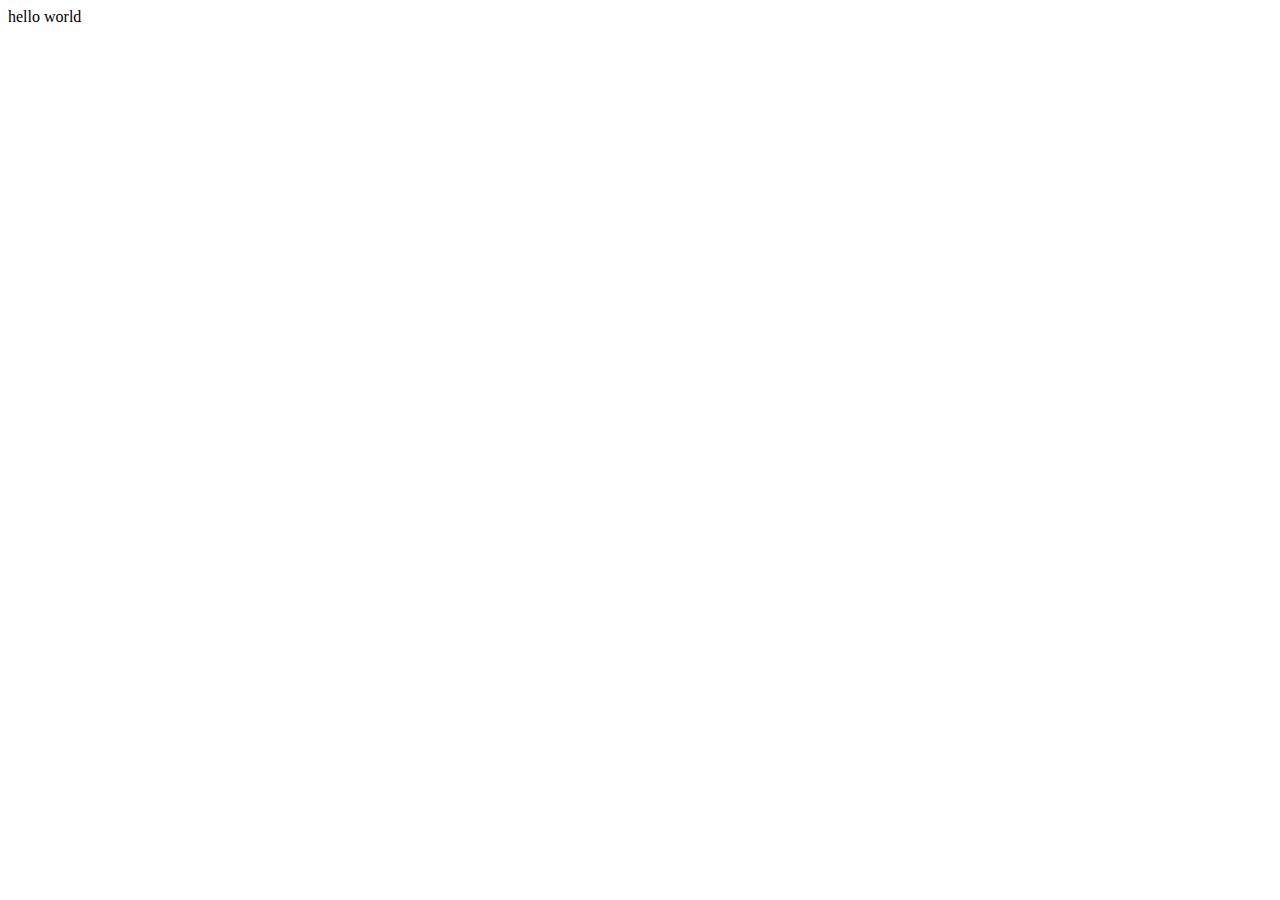
==== index.html @ dd25f3d8 "deleted spam" ====
<!DOCTYPE html>
<html lang="en">
<head>
	<meta charset="UTF-8">
	<meta name="viewport" content="width=device-width, initial-scale=1.0">
	<title>Git hello</title>
</head>
<body>
	<div class="hi">hello world</div>
</body>
</html>
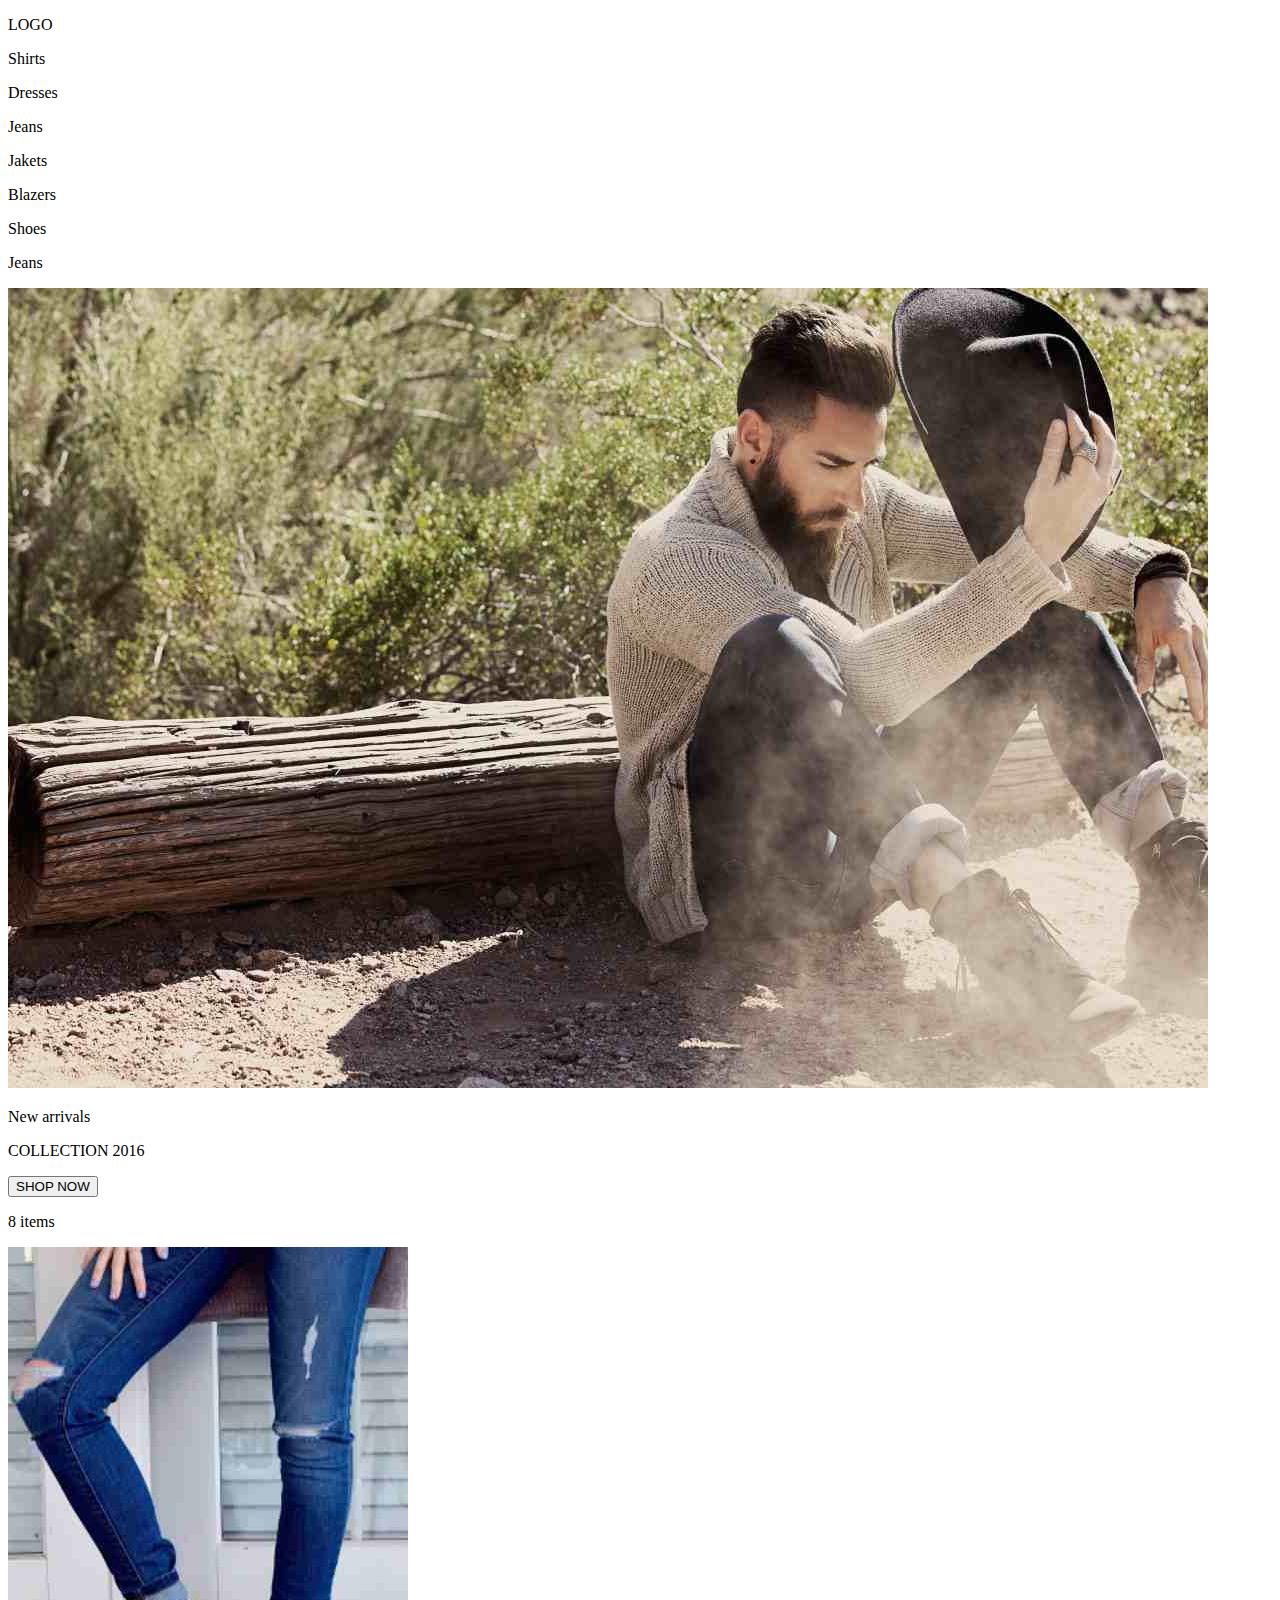
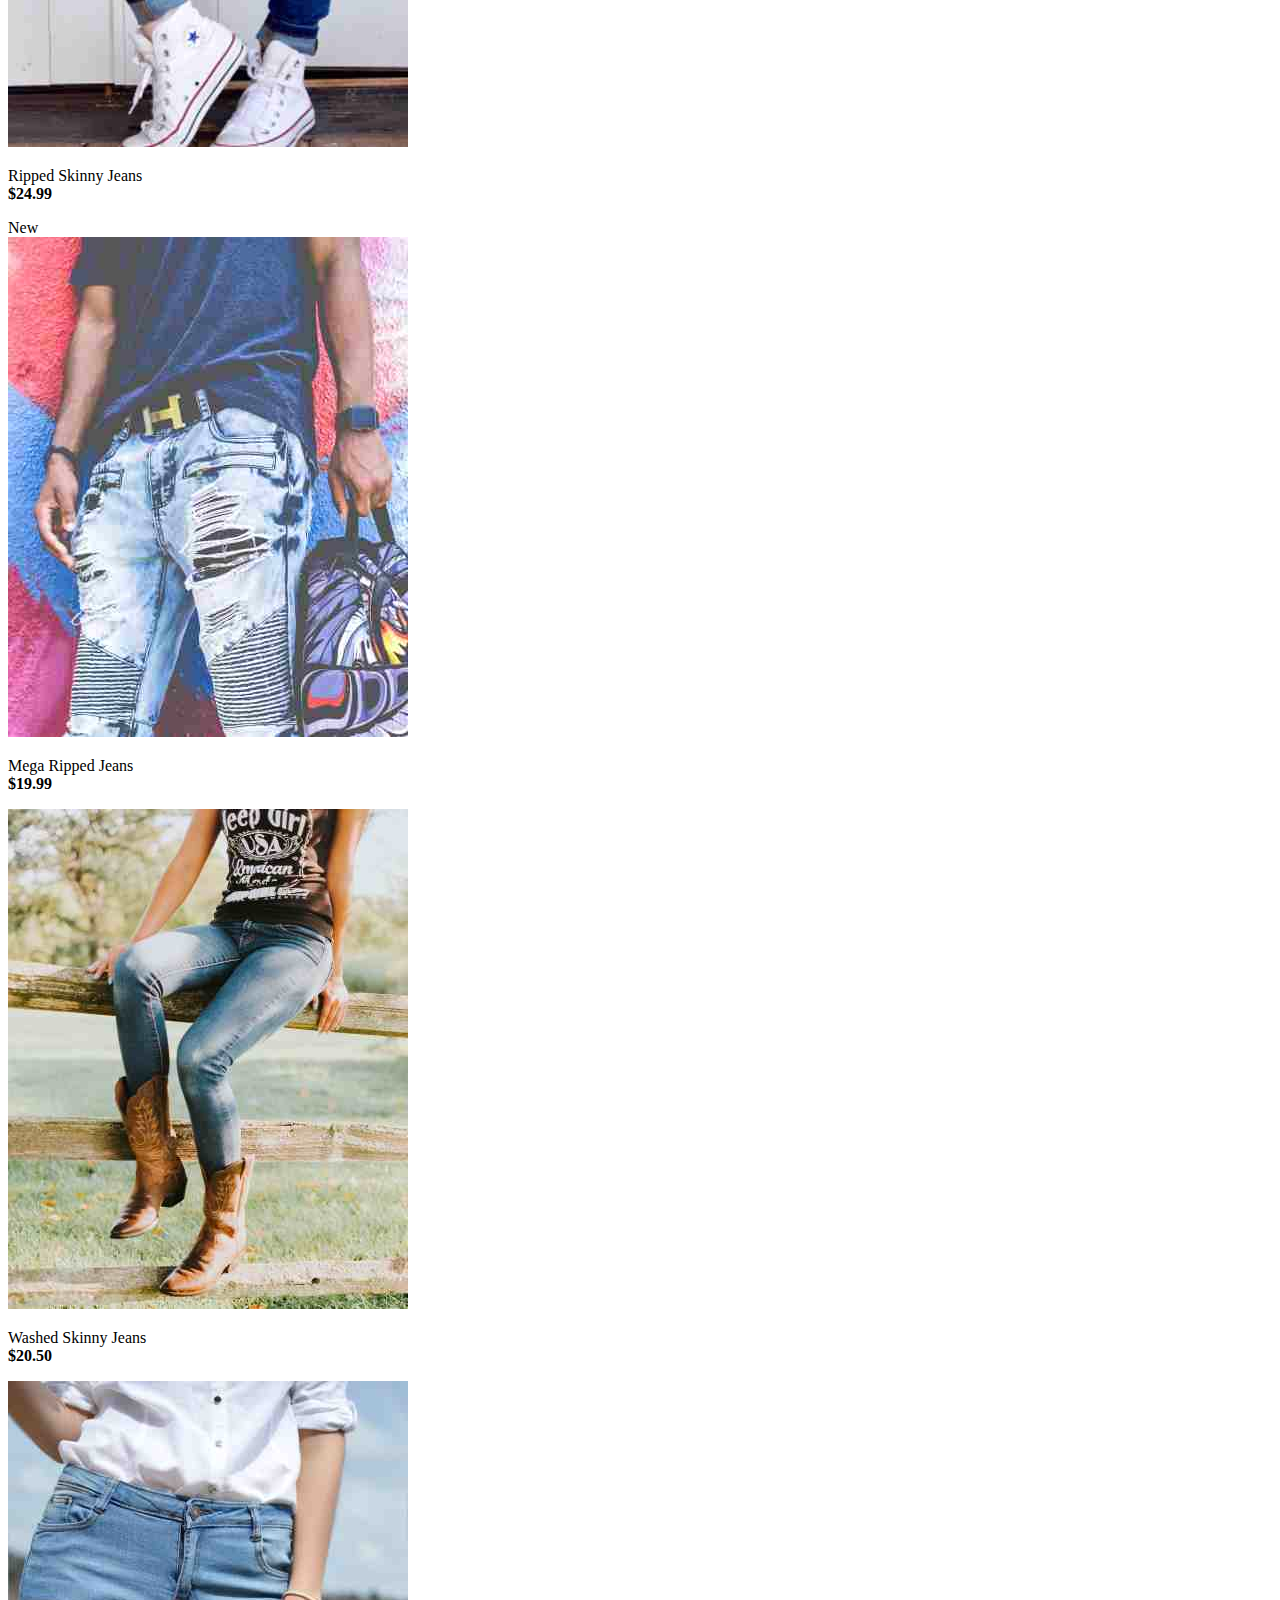
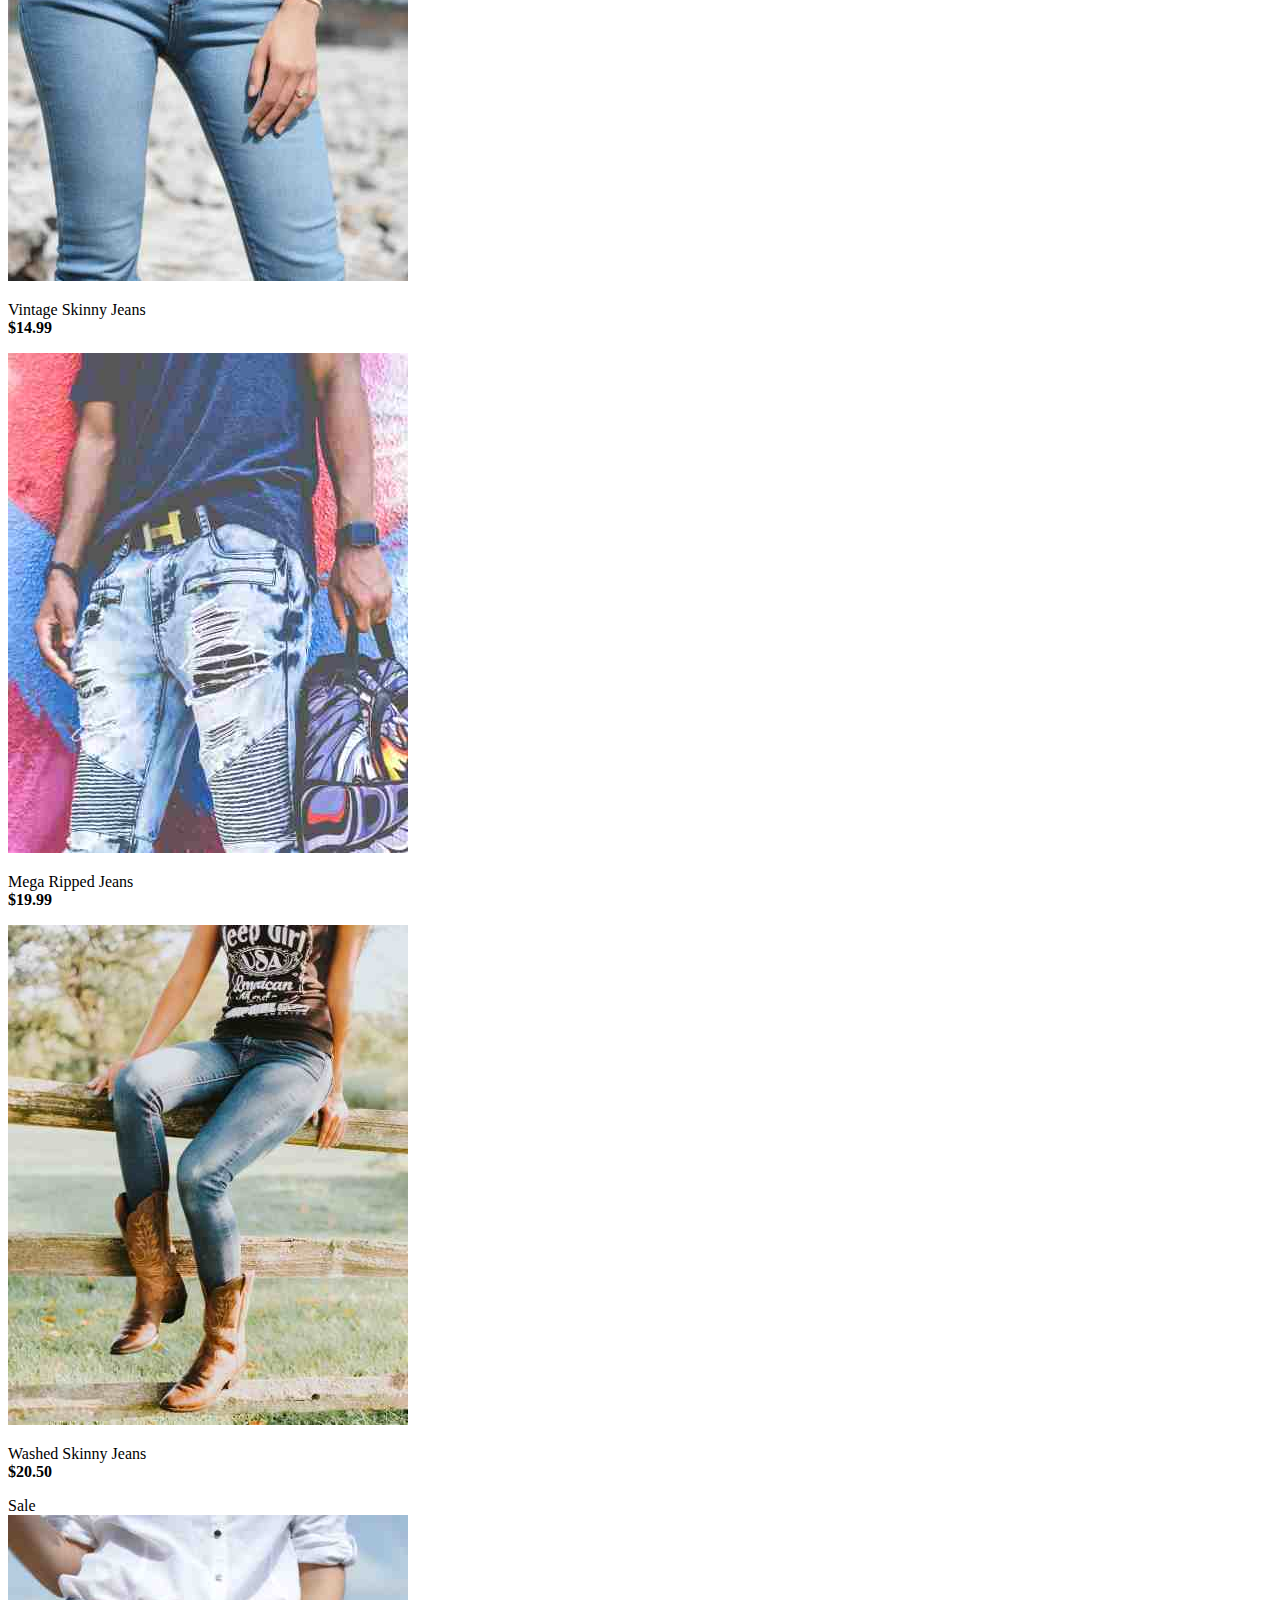
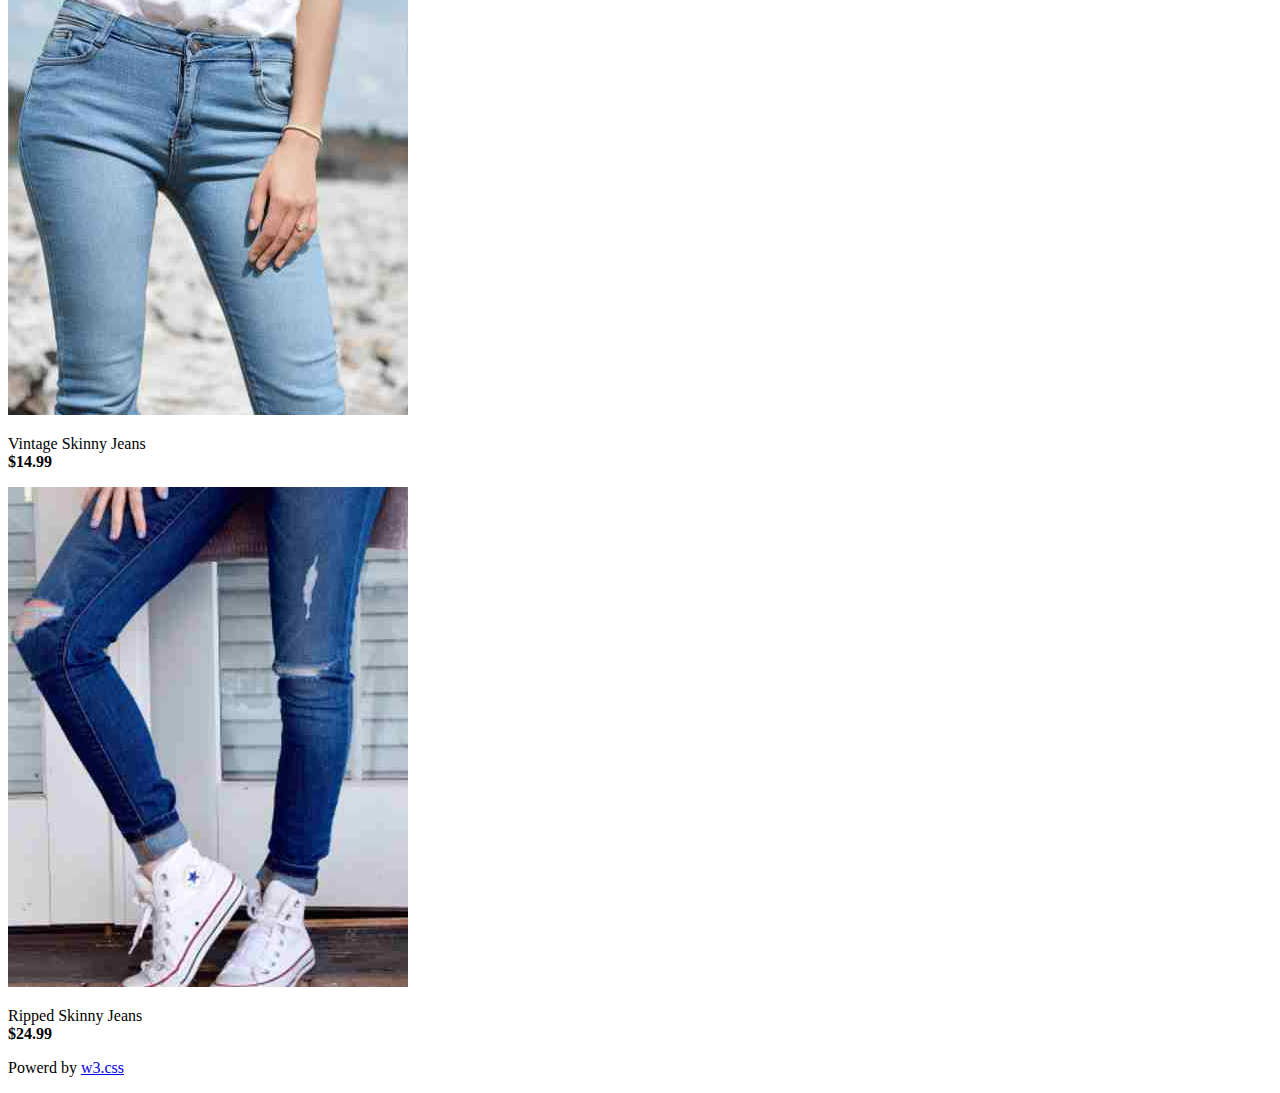
==== commit dccbb086: "create new files" ====
--- a/index.html
+++ b/index.html
@@ -1,11 +1,116 @@
+
 <!DOCTYPE html>
-<html lang="en">
-<head>
-	<meta charset="UTF-8">
-	<meta name="viewport" content="width=device-width, initial-scale=1.0">
-	<title>Git hello</title>
+<head>    
+    <meta charset="utf-8">
+    <link rel="stylesheet" type="text/css" href="reset.css">
+    <link rel="stylesheet" type="text/css" href="main.css">
+    <link rel="stylesheet" type="text/css" href="responsive.css">
+    <meta name="viewport" content="width=device-width, initial-scale=1.0">
+    <title>Grid Display</title>
 </head>
-<body>
-	<div class="hi">hello world</div>
-</body>
-</html>+<body class="content">
+    <!--Nav-Menu-->
+    <nav>
+        <div class="wrapper">
+            <div class="main-menu">
+                <p class="logo">LOGO</p>
+                <div class="group">
+                    <p>Shirts</p>
+                    <p>Dresses</p>
+                    <p>Jeans</p>
+                    <p>Jakets</p>
+                    <p>Blazers</p>
+                    <p>Shoes</p>
+                </div>
+            </div>
+        </div>
+    </nav>
+    
+    <div class="page-content">
+        <header>
+            <p>Jeans</p>
+        </header>
+    
+    <!--Jeans-section-->
+    
+    <section id="jeans">
+        <div class="wrapper">
+            <div class="item-cart">
+                <img src="img/jeans.jpg" >
+                <div class="cart-title">
+                    <p class="title">New arrivals</p>
+                    <p class="collection">COLLECTION 2016</p>
+                    <p class="button">
+                        <button>SHOP NOW</button>
+                    </p>
+                </div>
+            </div>
+        </div>
+    </section>
+        
+        <!--8 Items-->
+        
+        <section id="items">
+            <div class="wrapper">
+                <div class="title">
+                    <p>8 items</p>
+                </div>
+                <div class="grid-container">
+                    <div class="item-cart">
+                        <img src="img/jeans1.jpg" alt="img1">
+                        <p>Ripped Skinny Jeans<br>
+                            <b>$24.99</b></p>
+                    </div>
+                    <div class="item-cart">
+                        <div class="cart-title">New</div>
+                        <img src="img/jeans2.jpg" alt="img2">
+                        <p>Mega Ripped Jeans<br>
+                        <b>$19.99</b></p>
+                    </div>
+                    <div class="item-cart">
+                        <img src="img/jeans3.jpg" alt="img3">
+                        <p>Washed Skinny Jeans<br>
+                            <b>$20.50</b></p>
+                    </div>
+                    <div class="item-cart">
+                        <img src="img/jeans4.jpg" alt="img4">
+                        <p>Vintage Skinny Jeans<br>
+                            <b>$14.99</b></p>
+                    </div>
+                    <div class="item-cart">
+                        <img src="img/jeans2.jpg" alt="img5">
+                        <p>Mega Ripped Jeans<br>
+                            <b>$19.99</b></p>
+                    </div>
+                    <div class="item-cart">
+                        <img src="img/jeans3.jpg" alt="img6">
+                        <p>Washed Skinny Jeans<br>
+                            <b>$20.50</b></p>
+                    </div>
+                    <div class="item-cart">
+                        <div class="cart-title">Sale</div>
+                        <img src="img/jeans4.jpg" alt="img7">
+                        <p>Vintage Skinny Jeans<br>
+                            <b>$14.99</b></p>
+                    </div>
+                    <div class="item-cart">
+                        <img src="img/jeans1.jpg" alt="img8">
+                        <p>Ripped Skinny Jeans<br>
+                            <b>$24.99</b></p>
+                    </div>
+                </div>
+            </div>
+        </section>
+    </div>
+    
+    <!--footer-->
+    
+    <footer>
+        <p class="powerd">
+            Powerd by
+            <a href="https://www.w3schools.com/w3css/default.asp">w3.css</a>
+        </p>
+    </footer>
+    
+    
+</body>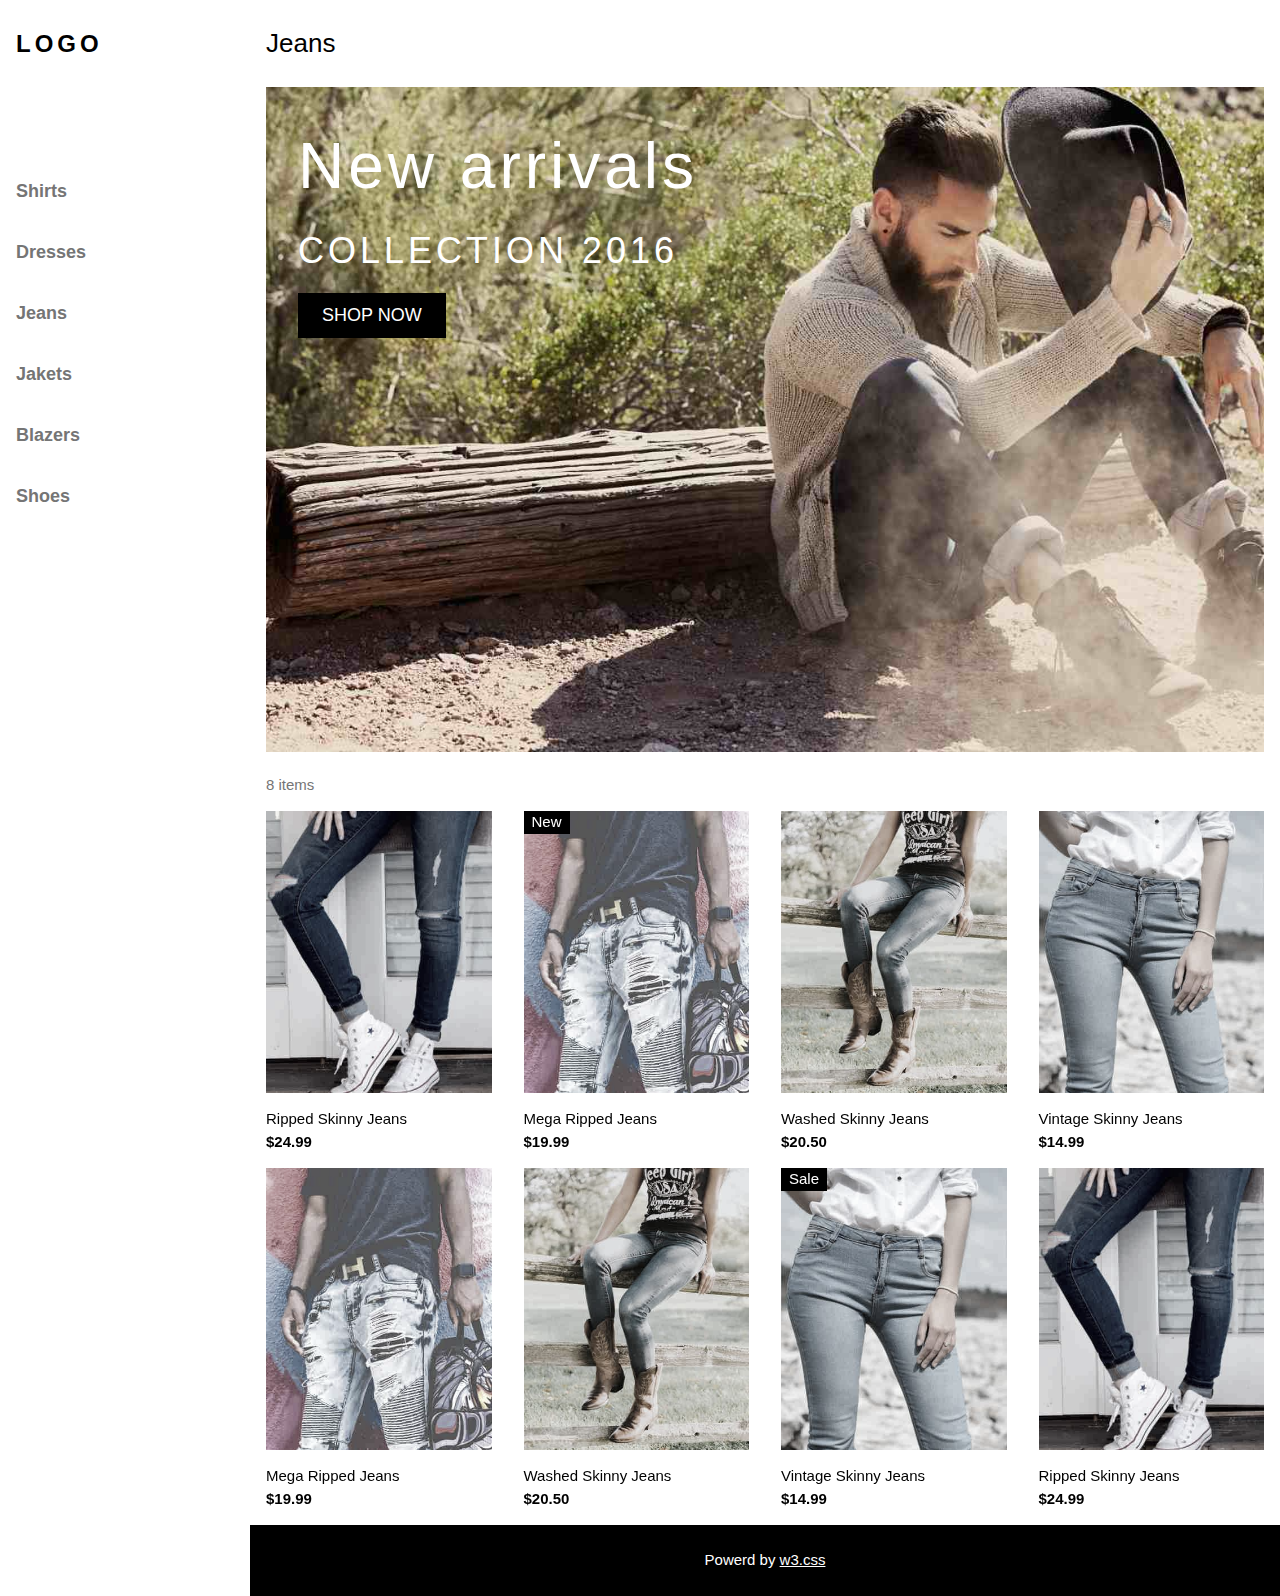
==== commit 6c25d5a8: "changes" ====
--- a/index.html
+++ b/index.html
@@ -2,9 +2,9 @@
 <!DOCTYPE html>
 <head>    
     <meta charset="utf-8">
-    <link rel="stylesheet" type="text/css" href="reset.css">
-    <link rel="stylesheet" type="text/css" href="main.css">
-    <link rel="stylesheet" type="text/css" href="responsive.css">
+    <link rel="stylesheet" type="text/css" href="css/reset.css">
+    <link rel="stylesheet" type="text/css" href="css/style.css">
+    <link rel="stylesheet" type="text/css" href="css/responsive.css">
     <meta name="viewport" content="width=device-width, initial-scale=1.0">
     <title>Grid Display</title>
 </head>
--- a/css/style.css
+++ b/css/style.css
@@ -0,0 +1,178 @@
+.content {
+    max-width: 1481px;
+    margin-left: auto;
+    margin-right: auto;
+}
+
+/*Start Navigator*/
+nav {
+    display: block;
+    z-index: 3;
+    width: 250px;
+    color: #000;
+    background-color: #fff;
+    height: 100%;
+    position: fixed;
+    margin: 0 auto;
+    overflow: auto;
+}
+
+nav .wrapper .main-menu .logo {
+    margin: 10px 0;
+    letter-spacing: 4px;
+    font-weight: bold;
+    font-size: 24px;
+    padding: 16px;
+}
+
+nav .wrapper .main-menu .group {
+    padding: 64px 0;
+    font-weight: bold;
+    color: #757575;
+    font-size: 18px;
+}
+
+nav .wrapper .main-menu .group p {
+    padding: 8px 16px;
+    width: 100%;
+    border: none;
+    white-space: normal;
+    float: none;
+    text-align: left;
+    cursor: pointer;
+    text-decoration: none;
+    vertical-align: middle;
+}
+
+nav .wrapper .main-menu .group p:hover {
+    color: #000;
+    background-color: #ccc;
+}
+
+/*End Navigator*/
+/*Start Header*/
+
+/*.page-content {   
+    display: flex;
+    margin-left: 250px;
+}*/
+
+.page-content header {
+    font-size: 24px;
+    padding: 0 16px;
+    display: block;
+}
+
+header p {
+    font-size: 26px;
+    float: left;
+    margin: 24px 0;
+}
+
+/*End header*/
+/*Start Jeans-section*/
+
+#jeans .wrapper .item-cart {
+    padding: 0.01em 16px;
+    position: relative;
+}
+#jeans .wrapper .item-cart .cart-title {
+    padding: 24px 48px;
+    color: #fff;
+    position: absolute;
+    left: 0;
+    top: 84px;
+    letter-spacing: 4px;
+}
+
+#jeans .wrapper .item-cart .cart-title .title {
+    font-size: 64px;
+    font-weight: 400;
+    margin: 10px 0;
+}
+
+#jeans .wrapper .item-cart .cart-title .collection {
+    font-weight: 400;
+    margin: 10px 0;
+    font-size: 36px;
+}
+
+#jeans .wrapper .item-cart .cart-title .button {
+    margin: 15px 0;
+}
+
+
+#jeans .wrapper .item-cart .cart-title button {
+    padding: 12px 24px;
+    color: #fff;
+    background-color: #000;
+    font-size: 18px;
+    border: none;
+    vertical-align: middle;
+    cursor: pointer;
+    text-align: center;
+}
+
+#jeans .wrapper .item-cart .cart-title button:hover {
+    color: #000;
+    background-color: #ccc;
+}
+
+#jeans .wrapper .item-cart img {
+    width: 100%;
+    height: auto;
+}
+/*End Jeans-section*/
+/*Start 8 items-section*/
+
+#items .wrapper .title {
+    padding: 0 16px;
+    color: #757575;
+    
+}
+
+#items .wrapper .title p {
+    margin: 15px 0;
+}
+
+#items .wrapper .grid-container .item-cart {
+    position: relative;
+}
+
+#items .wrapper .grid-container .item-cart p {
+    margin: 15px 0;
+}
+
+#items .wrapper .grid-container .item-cart img {
+    width: 100%;
+    vertical-align: middle;
+}
+
+#items .wrapper .grid-container .item-cart .cart-title {
+    color: #fff;
+    background-color: #000;
+    padding: 0 8px;
+    position: absolute;
+    left: 0;
+    top: 0;
+}
+
+/*End 8 items-section*/
+/*Start footer*/
+
+/*footer {
+    margin-left: 250px;
+}*/
+
+.powerd {
+    max-width: 1231px;
+    margin: 0;
+    width: auto;
+    color: #fff;
+    background-color: #000;
+    padding: 24px 0;
+    text-align: center;
+}
+.powerd a {
+    color: inherit;
+}--- a/css/responsive.css
+++ b/css/responsive.css
@@ -0,0 +1,59 @@
+@media(max-width: 767px)
+{
+    #items .wrapper .grid-container {
+        display: grid;
+        grid-template-columns: repeat(2, 1fr);
+        column-gap: 32px;
+        filter: grayscale(75%);
+        padding: 0 16px;
+    }
+    
+    /*.page-content {
+        /*display: flex;
+    }*/
+    
+    #jeans .wrapper .item-cart img {
+        /*display: flex;
+        align-self: center;*/
+        width: 100%;
+        height: auto;
+    }
+    
+    nav {
+        display: none;
+    }
+}
+
+@media(min-width: 767px)
+{
+    #items .wrapper .grid-container {
+        display: grid;
+        grid-template-columns: repeat(2, 1fr);
+        column-gap: 32px;
+        filter: grayscale(75%);
+        padding: 0 16px;
+    }
+    
+    .page-content {
+        margin-left: 250px;
+    }
+    
+    footer {
+        margin-left: 250px;
+    }
+}
+
+@media(min-width: 920px)
+{
+    #items .wrapper .grid-container {
+        display: grid;
+        grid-template-columns: repeat(4, 1fr);
+        column-gap: 32px;
+        filter: grayscale(75%);
+        padding: 0 16px;
+    }
+    
+    .page-content {
+        margin-left: 250px;
+    }
+}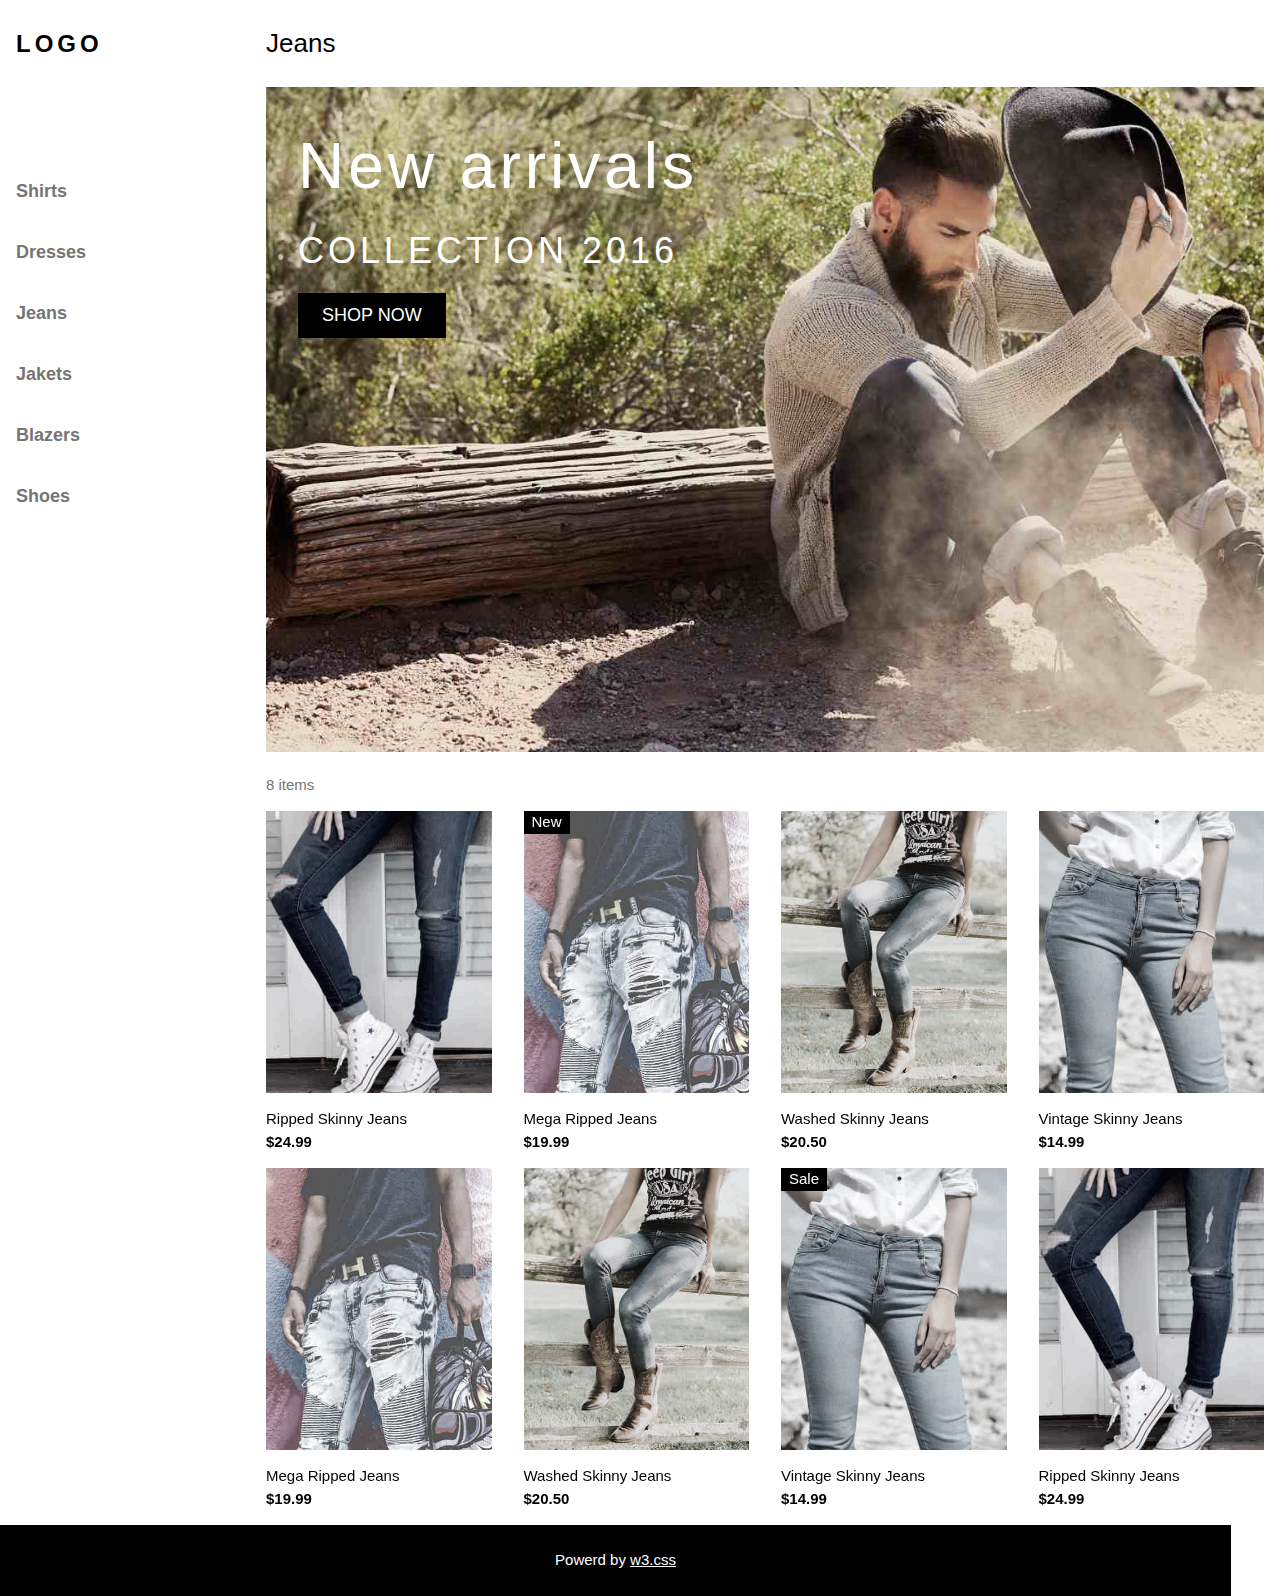
==== commit 64d4ba0e: "global changes" ====
--- a/index.html
+++ b/index.html
@@ -1,116 +1,129 @@
+<!DOCTYPE html>
 
-<!DOCTYPE html>
-<head>    
-    <meta charset="utf-8">
-    <link rel="stylesheet" type="text/css" href="css/reset.css">
-    <link rel="stylesheet" type="text/css" href="css/style.css">
-    <link rel="stylesheet" type="text/css" href="css/responsive.css">
-    <meta name="viewport" content="width=device-width, initial-scale=1.0">
-    <title>Grid Display</title>
+<head>
+	<meta charset="utf-8">
+	<link rel="stylesheet" type="text/css" href="css/reset.css">
+	<link rel="stylesheet" type="text/css" href="css/style.css">
+	<link rel="stylesheet" type="text/css" href="css/responsive.css">
+	<meta name="viewport" content="width=device-width, initial-scale=1.0">
+	<title>Grid Display</title>
 </head>
+
 <body class="content">
-    <!--Nav-Menu-->
-    <nav>
-        <div class="wrapper">
-            <div class="main-menu">
-                <p class="logo">LOGO</p>
-                <div class="group">
-                    <p>Shirts</p>
-                    <p>Dresses</p>
-                    <p>Jeans</p>
-                    <p>Jakets</p>
-                    <p>Blazers</p>
-                    <p>Shoes</p>
-                </div>
-            </div>
-        </div>
-    </nav>
-    
-    <div class="page-content">
-        <header>
-            <p>Jeans</p>
-        </header>
-    
-    <!--Jeans-section-->
-    
-    <section id="jeans">
-        <div class="wrapper">
-            <div class="item-cart">
-                <img src="img/jeans.jpg" >
-                <div class="cart-title">
-                    <p class="title">New arrivals</p>
-                    <p class="collection">COLLECTION 2016</p>
-                    <p class="button">
-                        <button>SHOP NOW</button>
-                    </p>
-                </div>
-            </div>
-        </div>
-    </section>
-        
-        <!--8 Items-->
-        
-        <section id="items">
-            <div class="wrapper">
-                <div class="title">
-                    <p>8 items</p>
-                </div>
-                <div class="grid-container">
-                    <div class="item-cart">
-                        <img src="img/jeans1.jpg" alt="img1">
-                        <p>Ripped Skinny Jeans<br>
-                            <b>$24.99</b></p>
-                    </div>
-                    <div class="item-cart">
-                        <div class="cart-title">New</div>
-                        <img src="img/jeans2.jpg" alt="img2">
-                        <p>Mega Ripped Jeans<br>
-                        <b>$19.99</b></p>
-                    </div>
-                    <div class="item-cart">
-                        <img src="img/jeans3.jpg" alt="img3">
-                        <p>Washed Skinny Jeans<br>
-                            <b>$20.50</b></p>
-                    </div>
-                    <div class="item-cart">
-                        <img src="img/jeans4.jpg" alt="img4">
-                        <p>Vintage Skinny Jeans<br>
-                            <b>$14.99</b></p>
-                    </div>
-                    <div class="item-cart">
-                        <img src="img/jeans2.jpg" alt="img5">
-                        <p>Mega Ripped Jeans<br>
-                            <b>$19.99</b></p>
-                    </div>
-                    <div class="item-cart">
-                        <img src="img/jeans3.jpg" alt="img6">
-                        <p>Washed Skinny Jeans<br>
-                            <b>$20.50</b></p>
-                    </div>
-                    <div class="item-cart">
-                        <div class="cart-title">Sale</div>
-                        <img src="img/jeans4.jpg" alt="img7">
-                        <p>Vintage Skinny Jeans<br>
-                            <b>$14.99</b></p>
-                    </div>
-                    <div class="item-cart">
-                        <img src="img/jeans1.jpg" alt="img8">
-                        <p>Ripped Skinny Jeans<br>
-                            <b>$24.99</b></p>
-                    </div>
-                </div>
-            </div>
-        </section>
-    </div>
-    
-    <!--footer-->
-    
-    <footer>
-        <p class="powerd">
-            Powerd by
-            <a href="https://www.w3schools.com/w3css/default.asp">w3.css</a>
-        </p>
-    </footer>
-    
-    
+	<!--Nav-Menu-->
+	<nav>
+		<div class="wrapper">
+			<div class="main-menu">
+				<p class="logo">LOGO</p>
+				<div class="group">
+					<p>Shirts</p>
+					<p>Dresses</p>
+					<p>Jeans</p>
+					<p>Jakets</p>
+					<p>Blazers</p>
+					<p>Shoes</p>
+				</div>
+			</div>
+		</div>
+	</nav>
+
+	<div class="page-content">
+		<header>
+			<p>LOGO</p>
+			<img class="burger" src="img/burger.png">
+		</header>
+
+		<!--Jeans-section-->
+
+		<section id="jeans">
+			<div class="category-jeans">
+				<p>Jeans</p>
+			</div>
+			<div class="wrapper">
+				<div class="item-cart">
+					<img src="img/jeans.jpg">
+					<div class="cart-title">
+						<p class="title">New arrivals</p>
+						<p class="collection">COLLECTION 2016</p>
+						<p class="button">
+							<button>SHOP NOW</button>
+						</p>
+					</div>
+				</div>
+			</div>
+		</section>
+
+		<!--8 Items-->
+
+		<section id="items">
+			<div class="wrapper">
+				<div class="title">
+					<p>8 items</p>
+				</div>
+				<div class="grid-container">
+					<div class="item-cart">
+						<img src="img/jeans1.jpg" alt="img1">
+						<p>Ripped Skinny Jeans<br>
+							<b>$24.99</b>
+						</p>
+					</div>
+					<div class="item-cart">
+						<div class="cart-title">New</div>
+						<img src="img/jeans2.jpg" alt="img2">
+						<p>Mega Ripped Jeans<br>
+							<b>$19.99</b>
+						</p>
+					</div>
+					<div class="item-cart">
+						<img src="img/jeans3.jpg" alt="img3">
+						<p>Washed Skinny Jeans<br>
+							<b>$20.50</b>
+						</p>
+					</div>
+					<div class="item-cart">
+						<img src="img/jeans4.jpg" alt="img4">
+						<p>Vintage Skinny Jeans<br>
+							<b>$14.99</b>
+						</p>
+					</div>
+					<div class="item-cart">
+						<img src="img/jeans2.jpg" alt="img5">
+						<p>Mega Ripped Jeans<br>
+							<b>$19.99</b>
+						</p>
+					</div>
+					<div class="item-cart">
+						<img src="img/jeans3.jpg" alt="img6">
+						<p>Washed Skinny Jeans<br>
+							<b>$20.50</b>
+						</p>
+					</div>
+					<div class="item-cart">
+						<div class="cart-title">Sale</div>
+						<img src="img/jeans4.jpg" alt="img7">
+						<p>Vintage Skinny Jeans<br>
+							<b>$14.99</b>
+						</p>
+					</div>
+					<div class="item-cart">
+						<img src="img/jeans1.jpg" alt="img8">
+						<p>Ripped Skinny Jeans<br>
+							<b>$24.99</b>
+						</p>
+					</div>
+				</div>
+			</div>
+		</section>
+	</div>
+
+	<!--footer-->
+
+	<footer>
+		<p class="powerd">
+			Powerd by
+			<a href="https://www.w3schools.com/w3css/default.asp">w3.css</a>
+		</p>
+	</footer>
+
+
 </body>--- a/css/style.css
+++ b/css/style.css
@@ -1,160 +1,158 @@
 .content {
-    max-width: 1481px;
-    margin-left: auto;
-    margin-right: auto;
+	max-width: 1481px;
+	margin-left: auto;
+	margin-right: auto;
 }
 
 /*Start Navigator*/
 nav {
-    display: block;
-    z-index: 3;
-    width: 250px;
-    color: #000;
-    background-color: #fff;
-    height: 100%;
-    position: fixed;
-    margin: 0 auto;
-    overflow: auto;
+	display: block;
+	z-index: 3;
+	width: 250px;
+	color: #000;
+	background-color: #fff;
+	height: 100%;
+	position: fixed;
+	margin: 0 auto;
 }
 
 nav .wrapper .main-menu .logo {
-    margin: 10px 0;
-    letter-spacing: 4px;
-    font-weight: bold;
-    font-size: 24px;
-    padding: 16px;
+	margin: 10px 0;
+	letter-spacing: 4px;
+	font-weight: bold;
+	font-size: 24px;
+	padding: 16px;
 }
 
 nav .wrapper .main-menu .group {
-    padding: 64px 0;
-    font-weight: bold;
-    color: #757575;
-    font-size: 18px;
+	padding: 64px 0;
+	font-weight: bold;
+	color: #757575;
+	font-size: 18px;
 }
 
 nav .wrapper .main-menu .group p {
-    padding: 8px 16px;
-    width: 100%;
-    border: none;
-    white-space: normal;
-    float: none;
-    text-align: left;
-    cursor: pointer;
-    text-decoration: none;
-    vertical-align: middle;
+	padding: 8px 16px;
+	border: none;
+	white-space: normal;
+	float: none;
+	text-align: left;
+	cursor: pointer;
+	text-decoration: none;
+	vertical-align: middle;
 }
 
 nav .wrapper .main-menu .group p:hover {
-    color: #000;
-    background-color: #ccc;
+	color: #000;
+	background-color: #ccc;
 }
 
 /*End Navigator*/
-/*Start Header*/
 
-/*.page-content {   
-    display: flex;
-    margin-left: 250px;
-}*/
-
-.page-content header {
-    font-size: 24px;
-    padding: 0 16px;
-    display: block;
+.page-content {
+	display: flex;
+	flex-direction: column;
 }
 
-header p {
-    font-size: 26px;
-    float: left;
-    margin: 24px 0;
+/*Start Jeans-section*/
+
+#jeans .category-jeans {
+	font-size: 24px;
+	padding: 0 16px;
+	display: block;
 }
 
-/*End header*/
-/*Start Jeans-section*/
+#jeans .category-jeans p {
+	font-size: 26px;
+	float: left;
+	margin: 24px 0;
+}
 
 #jeans .wrapper .item-cart {
-    padding: 0.01em 16px;
-    position: relative;
+	padding: 0.01em 16px;
+	position: relative;
 }
+
 #jeans .wrapper .item-cart .cart-title {
-    padding: 24px 48px;
-    color: #fff;
-    position: absolute;
-    left: 0;
-    top: 84px;
-    letter-spacing: 4px;
+	padding: 24px 48px;
+	color: #fff;
+	position: absolute;
+	left: 0;
+	top: 84px;
+	letter-spacing: 4px;
 }
 
 #jeans .wrapper .item-cart .cart-title .title {
-    font-size: 64px;
-    font-weight: 400;
-    margin: 10px 0;
+	font-size: 64px;
+	font-weight: 400;
+	margin: 10px 0;
 }
 
 #jeans .wrapper .item-cart .cart-title .collection {
-    font-weight: 400;
-    margin: 10px 0;
-    font-size: 36px;
+	font-weight: 400;
+	margin: 10px 0;
+	font-size: 36px;
 }
 
 #jeans .wrapper .item-cart .cart-title .button {
-    margin: 15px 0;
+	margin: 15px 0;
 }
 
 
 #jeans .wrapper .item-cart .cart-title button {
-    padding: 12px 24px;
-    color: #fff;
-    background-color: #000;
-    font-size: 18px;
-    border: none;
-    vertical-align: middle;
-    cursor: pointer;
-    text-align: center;
+	padding: 12px 24px;
+	color: #fff;
+	background-color: #000;
+	font-size: 18px;
+	border: none;
+	vertical-align: middle;
+	cursor: pointer;
+	text-align: center;
 }
 
 #jeans .wrapper .item-cart .cart-title button:hover {
-    color: #000;
-    background-color: #ccc;
+	color: #000;
+	background-color: #ccc;
 }
 
 #jeans .wrapper .item-cart img {
-    width: 100%;
-    height: auto;
+	width: 100%;
+	height: auto;
 }
+
 /*End Jeans-section*/
 /*Start 8 items-section*/
 
 #items .wrapper .title {
-    padding: 0 16px;
-    color: #757575;
-    
+	padding: 0 16px;
+	color: #757575;
+
 }
 
 #items .wrapper .title p {
-    margin: 15px 0;
+	margin: 15px 0;
 }
 
 #items .wrapper .grid-container .item-cart {
-    position: relative;
+	position: relative;
 }
 
 #items .wrapper .grid-container .item-cart p {
-    margin: 15px 0;
+	margin: 15px 0;
 }
 
 #items .wrapper .grid-container .item-cart img {
-    width: 100%;
-    vertical-align: middle;
+	width: 100%;
+	vertical-align: middle;
 }
 
 #items .wrapper .grid-container .item-cart .cart-title {
-    color: #fff;
-    background-color: #000;
-    padding: 0 8px;
-    position: absolute;
-    left: 0;
-    top: 0;
+	color: #fff;
+	background-color: #000;
+	padding: 0 8px;
+	position: absolute;
+	left: 0;
+	top: 0;
 }
 
 /*End 8 items-section*/
@@ -165,14 +163,15 @@
 }*/
 
 .powerd {
-    max-width: 1231px;
-    margin: 0;
-    width: auto;
-    color: #fff;
-    background-color: #000;
-    padding: 24px 0;
-    text-align: center;
+	max-width: 1231px;
+	margin: 0;
+	width: auto;
+	color: #fff;
+	background-color: #000;
+	padding: 24px 0;
+	text-align: center;
 }
+
 .powerd a {
-    color: inherit;
+	color: inherit;
 }--- a/css/responsive.css
+++ b/css/responsive.css
@@ -1,59 +1,145 @@
-@media(max-width: 767px)
-{
-    #items .wrapper .grid-container {
-        display: grid;
-        grid-template-columns: repeat(2, 1fr);
-        column-gap: 32px;
-        filter: grayscale(75%);
-        padding: 0 16px;
-    }
-    
-    /*.page-content {
-        /*display: flex;
-    }*/
-    
-    #jeans .wrapper .item-cart img {
-        /*display: flex;
+@media(max-width: 767px) {
+	#items .wrapper .grid-container {
+		display: grid;
+		grid-template-columns: repeat(2, 1fr);
+		column-gap: 32px;
+		filter: grayscale(75%);
+		padding: 0 16px;
+	}
+
+	.page-content header {
+		background-color: black;
+		color: #fff;
+		font-size: 24px;
+		top: 0;
+		position: fixed;
+		width: 100%;
+		display: block;
+		letter-spacing: 4px;
+	}
+
+	.page-content header p {
+		padding: 24px 16px;
+		float: left;
+		width: auto;
+		border: none;
+		margin: 0;
+	}
+
+	.page-content header img {
+		padding: 24px 16px;
+		float: right;
+		cursor: pointer;
+		width: auto;
+	}
+
+	#jeans .category-jeans {
+		font-size: 24px;
+		padding: 0 16px;
+		display: block;
+	}
+
+	#jeans .category-jeans p {
+		font-size: 26px;
+		float: left;
+		margin: 24px 0;
+	}
+
+	#jeans .wrapper .item-cart .cart-title .title {
+		font-size: 18px;
+	}
+
+	#jeans .wrapper .item-cart .cart-title .collection {
+		font-size: 16px;
+	}
+
+	#jeans .wrapper .item-cart .cart-title button {
+		font-size: 6px;
+	}
+
+	#jeans .wrapper .item-cart img {
+		/*display: flex;
         align-self: center;*/
-        width: 100%;
-        height: auto;
-    }
-    
-    nav {
-        display: none;
-    }
+		width: 100%;
+		height: auto;
+	}
+
+	nav {
+		display: none;
+	}
 }
 
-@media(min-width: 767px)
-{
-    #items .wrapper .grid-container {
-        display: grid;
-        grid-template-columns: repeat(2, 1fr);
-        column-gap: 32px;
-        filter: grayscale(75%);
-        padding: 0 16px;
-    }
-    
-    .page-content {
-        margin-left: 250px;
-    }
-    
-    footer {
-        margin-left: 250px;
-    }
+@media(min-width: 767px) {
+	#items .wrapper .grid-container {
+		display: grid;
+		grid-template-columns: repeat(2, 1fr);
+		column-gap: 32px;
+		filter: grayscale(75%);
+		padding: 0 16px;
+	}
+
+	nav {
+		display: none;
+	}
+
+	.page-content header {
+		background-color: black;
+		color: #fff;
+		font-size: 24px;
+		top: 0;
+		position: fixed;
+		width: 100%;
+		display: block;
+		letter-spacing: 4px;
+	}
+
+	.page-content header p {
+		padding: 24px 16px;
+		float: left;
+		width: auto;
+		border: none;
+		margin: 0;
+	}
+
+	.page-content header img {
+		padding: 24px 16px;
+		float: right;
+		cursor: pointer;
+		width: auto;
+	}
+
+	#jeans .category-jeans {
+		font-size: 24px;
+		padding: 0 16px;
+		display: block;
+	}
+
+	#jeans .category-jeans p {
+		font-size: 26px;
+		float: left;
+		margin: 24px 0;
+	}
 }
 
-@media(min-width: 920px)
-{
-    #items .wrapper .grid-container {
-        display: grid;
-        grid-template-columns: repeat(4, 1fr);
-        column-gap: 32px;
-        filter: grayscale(75%);
-        padding: 0 16px;
-    }
-    
-    .page-content {
-        margin-left: 250px;
-    }
+@media(min-width: 920px) {
+	#items .wrapper .grid-container {
+		display: grid;
+		grid-template-columns: repeat(4, 1fr);
+		column-gap: 32px;
+		filter: grayscale(75%);
+		padding: 0 16px;
+	}
+
+	.page-content {
+		margin-left: 250px;
+	}
+
+	.page-content header {
+		display: none;
+	}
+
+	nav {
+		 display: block;
+	}
+
 }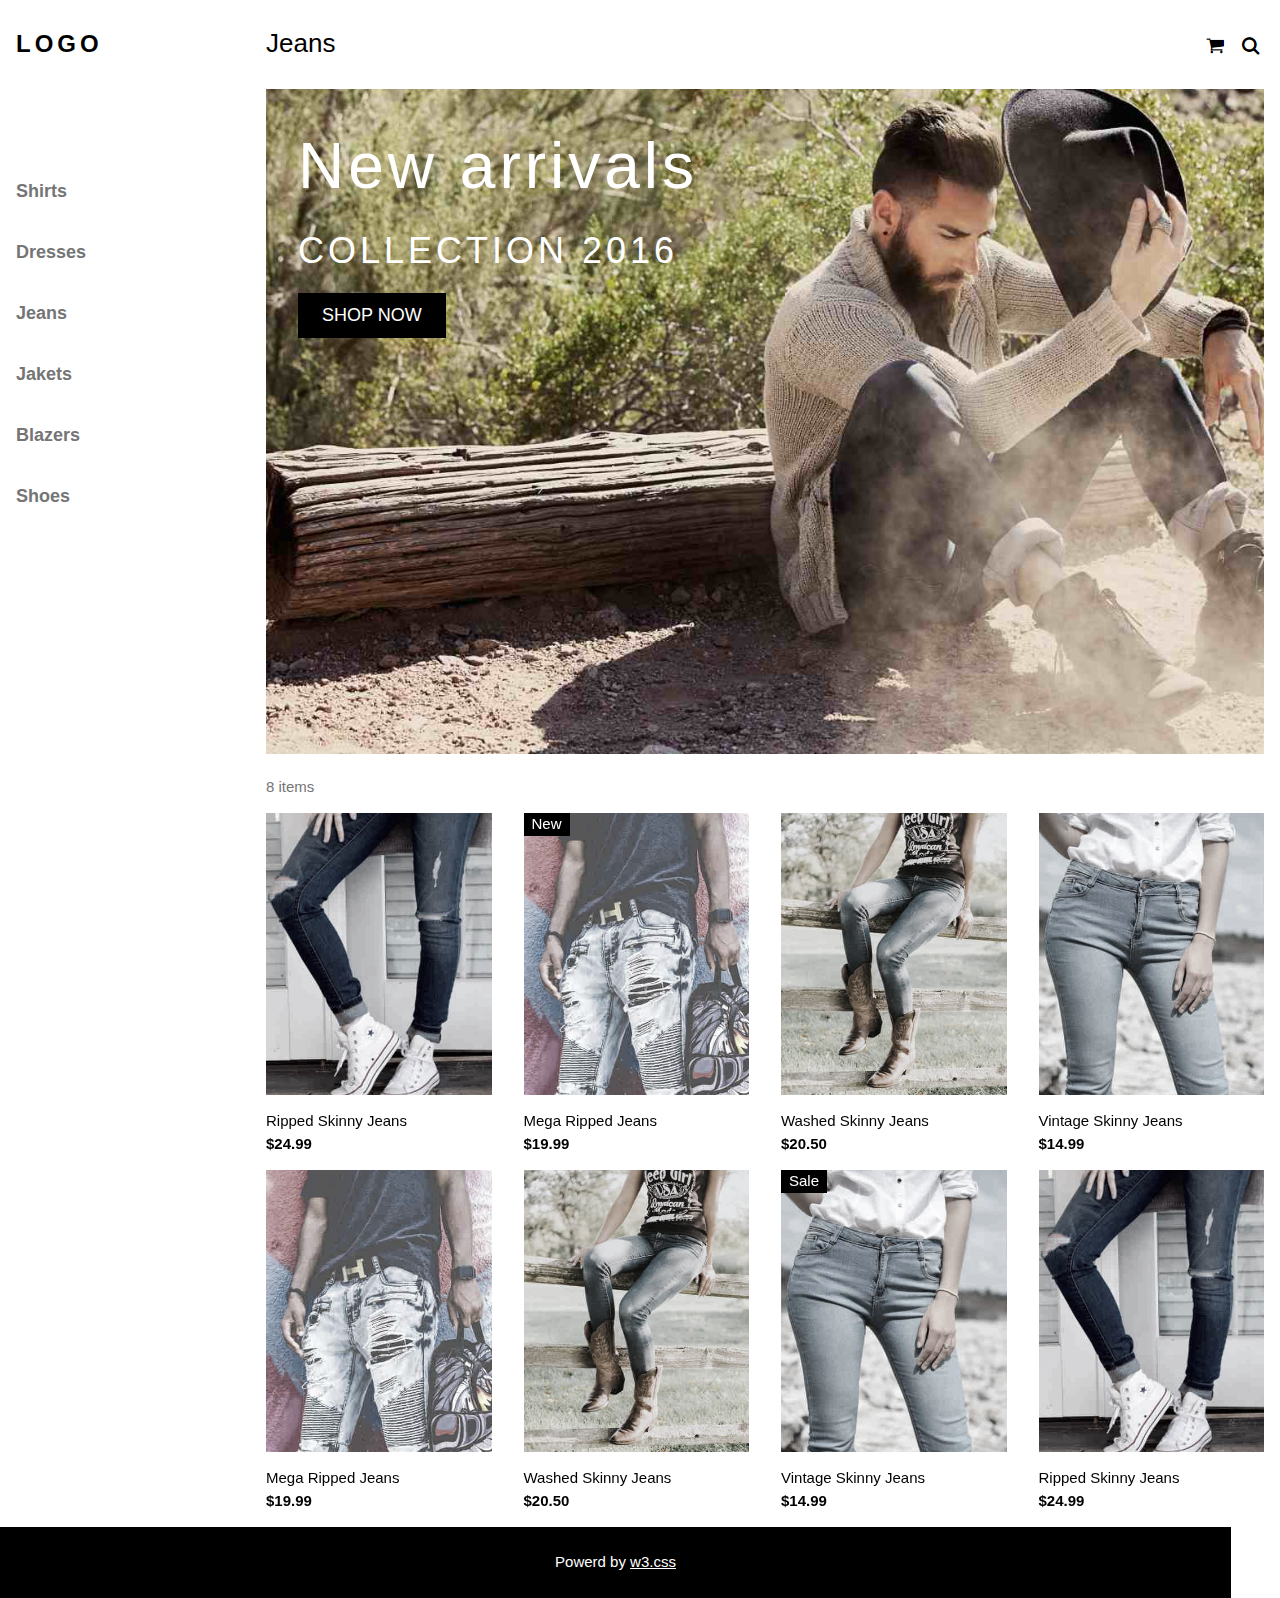
==== commit a26a2099: "changes in poject" ====
--- a/index.html
+++ b/index.html
@@ -38,6 +38,7 @@
 		<section id="jeans">
 			<div class="category-jeans">
 				<p>Jeans</p>
+				<img src="img/shop and search.png">
 			</div>
 			<div class="wrapper">
 				<div class="item-cart">
--- a/css/style.css
+++ b/css/style.css
@@ -66,6 +66,12 @@
 	font-size: 26px;
 	float: left;
 	margin: 24px 0;
+}
+
+#jeans .category-jeans img {
+	float: right;
+	margin: 13px 0;
+	cursor: pointer;
 }
 
 #jeans .wrapper .item-cart {
--- a/css/responsive.css
+++ b/css/responsive.css
@@ -11,8 +11,6 @@
 		background-color: black;
 		color: #fff;
 		font-size: 24px;
-		top: 0;
-		position: fixed;
 		width: 100%;
 		display: block;
 		letter-spacing: 4px;
@@ -30,7 +28,7 @@
 		padding: 24px 16px;
 		float: right;
 		cursor: pointer;
-		width: auto;
+		width: 25px;
 	}
 
 	#jeans .category-jeans {
@@ -58,8 +56,6 @@
 	}
 
 	#jeans .wrapper .item-cart img {
-		/*display: flex;
-        align-self: center;*/
 		width: 100%;
 		height: auto;
 	}
@@ -86,8 +82,6 @@
 		background-color: black;
 		color: #fff;
 		font-size: 24px;
-		top: 0;
-		position: fixed;
 		width: 100%;
 		display: block;
 		letter-spacing: 4px;
@@ -105,7 +99,7 @@
 		padding: 24px 16px;
 		float: right;
 		cursor: pointer;
-		width: auto;
+		width: 25px;
 	}
 
 	#jeans .category-jeans {
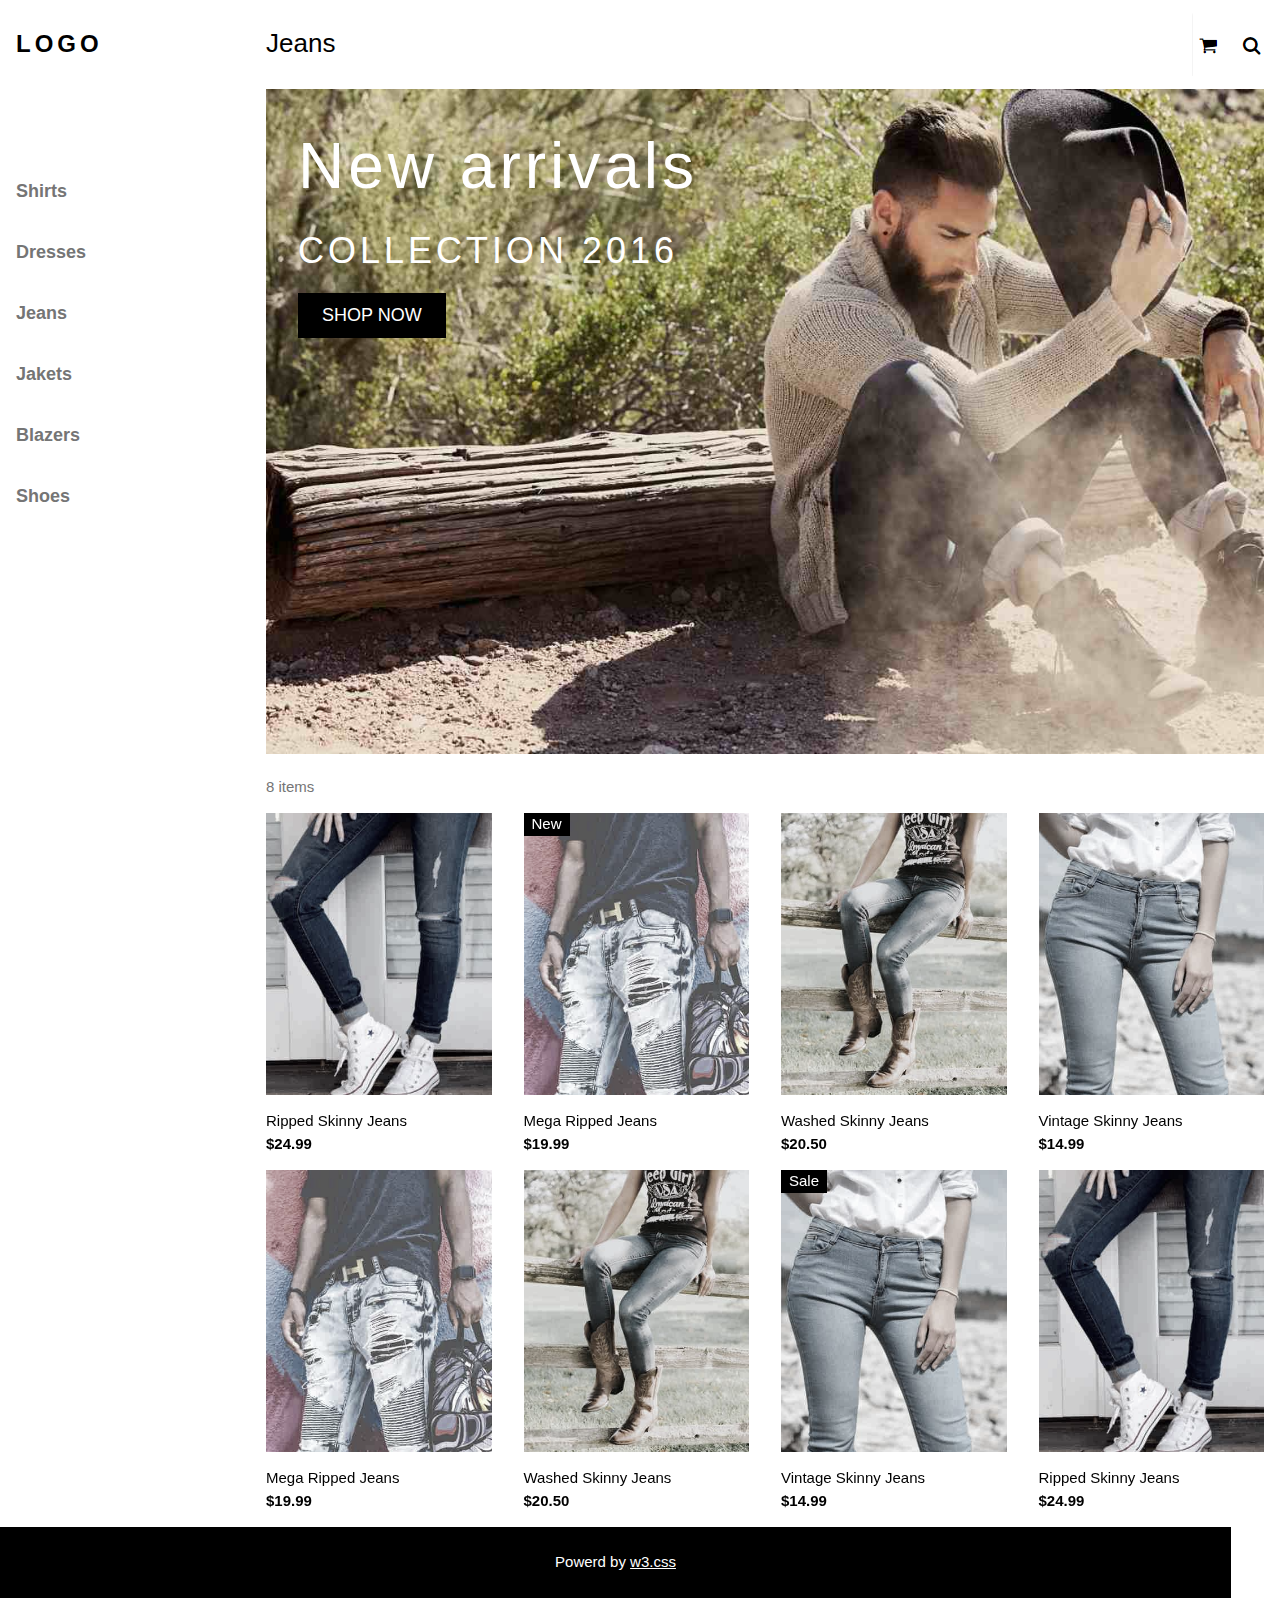
==== commit 030f064a: "change img" ====
--- a/index.html
+++ b/index.html
@@ -38,7 +38,8 @@
 		<section id="jeans">
 			<div class="category-jeans">
 				<p>Jeans</p>
-				<img src="img/shop and search.png">
+				<img src="img/search.png">
+				<img src="img/shop.png">
 			</div>
 			<div class="wrapper">
 				<div class="item-cart">
